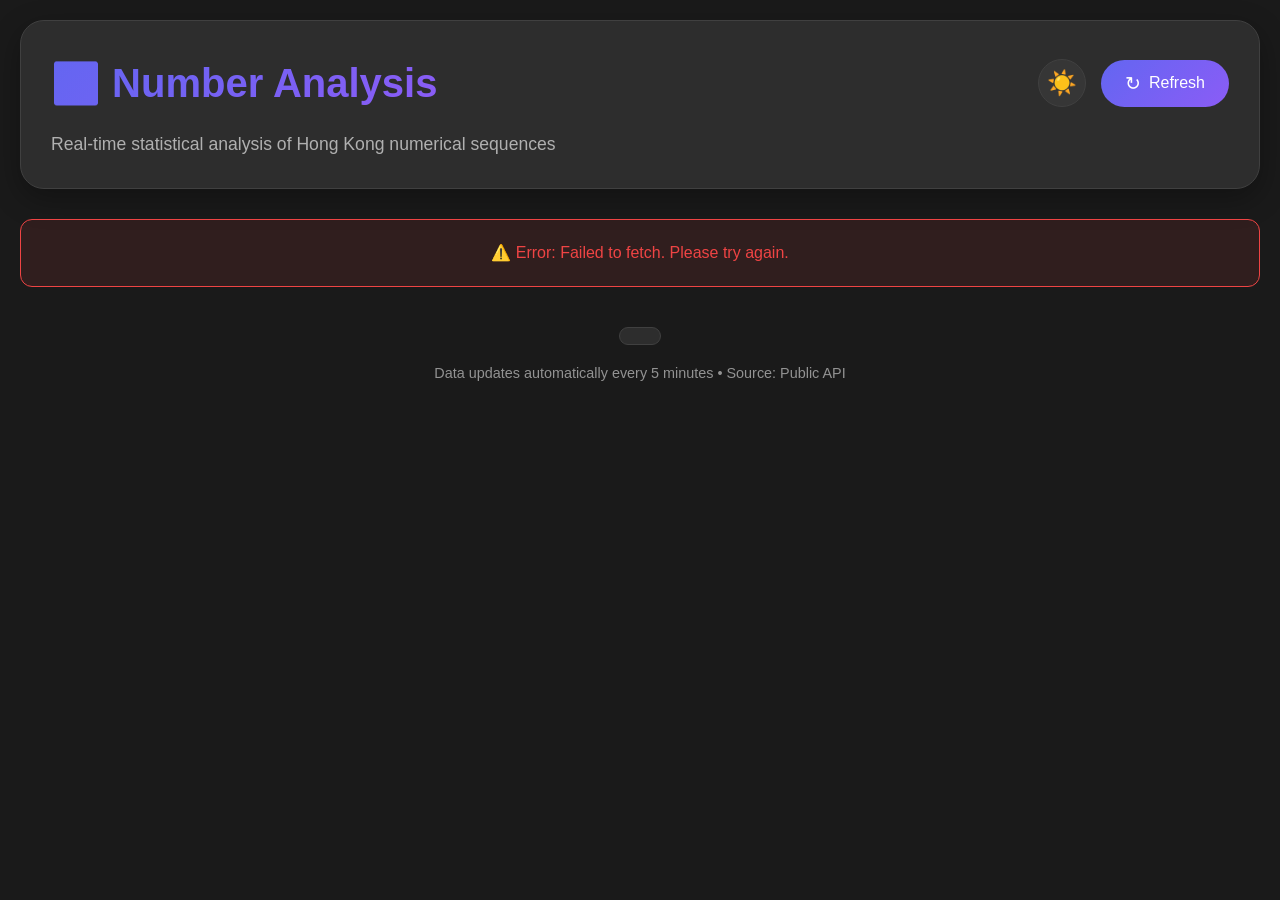
==== index.html @ 35bb53d3 "Add initial implementation of HTML, CSS, and JavaScript for Number Analysis tool with dark/light mod" ====
<!DOCTYPE html>
<html lang="en">
<head>
    <meta charset="UTF-8">
    <meta name="viewport" content="width=device-width, initial-scale=1.0">
    <title>Number Analysis - Hong Kong</title>
    <link rel="stylesheet" href="css/style.css">
</head>
<body>
    <div class="container">
        <header class="header">
            <div class="header-content">
                <h1 class="title">🔢 Number Analysis</h1>
                <div class="header-controls">
                    <button class="theme-toggle" id="themeToggle" aria-label="Toggle theme">
                        <span class="theme-toggle-icon">🌙</span>
                    </button>
                    <button class="refresh-btn" id="refreshBtn">
                        <span class="refresh-icon">↻</span>
                        Refresh
                    </button>
                </div>
            </div>
            <p class="subtitle">Real-time statistical analysis of Hong Kong numerical sequences</p>
        </header>

        <main>
            <div id="loading" class="loading-state">
                <div class="spinner"></div>
                <p>Loading analysis data...</p>
            </div>

            <div id="error" class="error-state" style="display: none;"></div>

            <div id="content" style="display: none;">
                <!-- Hero Section with Latest Draw -->
                <section class="hero-section" id="heroSection">
                    <h2 class="section-title">Latest Draw</h2>
                    <div class="latest-draw-card" id="latestDrawCard">
                        <!-- Filled by JavaScript -->
                    </div>
                </section>

                <!-- Quick Stats Section -->
                <section class="stats-section">
                    <h2 class="section-title">Quick Insights</h2>
                    <div class="insights-grid" id="insightsGrid">
                        <!-- Filled by JavaScript -->
                    </div>
                </section>

                <!-- API Extra Info Section (Info HKJC doesn't provide) -->
                <section class="extra-info-section">
                    <h2 class="section-title">Additional Data Points</h2>
                    <div class="info-cards-grid" id="extraInfoGrid">
                        <!-- Filled by JavaScript -->
                    </div>
                </section>
            </div>
        </main>

        <footer class="footer">
            <div id="lastUpdated" class="last-updated"></div>
            <p class="footer-note">Data updates automatically every 5 minutes • Source: Public API</p>
        </footer>
    </div>

    <script src="js/app.js"></script>
</body>
</html>
---- css/style.css ----
/* Dark mode variables */
:root {
    --bg-primary: #1a1a1a;
    --bg-secondary: #2d2d2d;
    --bg-tertiary: #363636;
    --text-primary: #ffffff;
    --text-secondary: #b0b0b0;
    --accent-primary: #6366f1;
    --accent-secondary: #818cf8;
    --accent-gradient: linear-gradient(135deg, #6366f1, #8b5cf6);
    --border-color: #404040;
    --success-color: #10b981;
    --warning-color: #f59e0b;
    --error-color: #ef4444;
    --card-shadow: 0 10px 30px rgba(0, 0, 0, 0.3);
    --transition-speed: 0.3s;
}

/* Light mode variables */
[data-theme="light"] {
    --bg-primary: #f3f4f6;
    --bg-secondary: #ffffff;
    --bg-tertiary: #f9fafb;
    --text-primary: #111827;
    --text-secondary: #4b5563;
    --accent-primary: #4f46e5;
    --accent-secondary: #6366f1;
    --accent-gradient: linear-gradient(135deg, #4f46e5, #7c3aed);
    --border-color: #e5e7eb;
    --card-shadow: 0 10px 30px rgba(0, 0, 0, 0.1);
}

* {
    margin: 0;
    padding: 0;
    box-sizing: border-box;
}

body {
    font-family: -apple-system, BlinkMacSystemFont, 'Segoe UI', Roboto, sans-serif;
    background: var(--bg-primary);
    color: var(--text-primary);
    line-height: 1.6;
    transition: background-color var(--transition-speed), color var(--transition-speed);
    min-height: 100vh;
}

.container {
    max-width: 1400px;
    margin: 0 auto;
    padding: 20px;
}

/* Header Styles */
.header {
    background: var(--bg-secondary);
    border-radius: 24px;
    padding: 30px;
    margin-bottom: 30px;
    box-shadow: var(--card-shadow);
    border: 1px solid var(--border-color);
}

.header-content {
    display: flex;
    justify-content: space-between;
    align-items: center;
    margin-bottom: 15px;
    flex-wrap: wrap;
    gap: 20px;
}

.title {
    font-size: 2.5em;
    background: var(--accent-gradient);
    -webkit-background-clip: text;
    -webkit-text-fill-color: transparent;
    background-clip: text;
    font-weight: 700;
}

.header-controls {
    display: flex;
    gap: 15px;
    align-items: center;
}

.theme-toggle {
    background: var(--bg-tertiary);
    border: 1px solid var(--border-color);
    border-radius: 50%;
    width: 48px;
    height: 48px;
    cursor: pointer;
    display: flex;
    align-items: center;
    justify-content: center;
    font-size: 1.5em;
    transition: all var(--transition-speed);
}

.theme-toggle:hover {
    transform: rotate(15deg);
    border-color: var(--accent-primary);
}

.refresh-btn {
    background: var(--accent-gradient);
    color: white;
    border: none;
    padding: 12px 24px;
    border-radius: 30px;
    font-size: 1em;
    cursor: pointer;
    display: flex;
    align-items: center;
    gap: 8px;
    transition: transform var(--transition-speed), box-shadow var(--transition-speed);
    font-weight: 500;
}

.refresh-btn:hover {
    transform: translateY(-2px);
    box-shadow: 0 10px 20px rgba(99, 102, 241, 0.3);
}

.refresh-icon {
    font-size: 1.2em;
    transition: transform var(--transition-speed);
}

.refresh-btn:hover .refresh-icon {
    transform: rotate(180deg);
}

.subtitle {
    color: var(--text-secondary);
    font-size: 1.1em;
}

/* Content Grid */
.content-grid {
    display: grid;
    grid-template-columns: repeat(auto-fit, minmax(350px, 1fr));
    gap: 25px;
    animation: fadeIn 0.5s ease;
}

@keyframes fadeIn {
    from { opacity: 0; transform: translateY(20px); }
    to { opacity: 1; transform: translateY(0); }
}

/* Data Card */
.data-card {
    background: var(--bg-secondary);
    border-radius: 20px;
    padding: 25px;
    box-shadow: var(--card-shadow);
    border: 1px solid var(--border-color);
    transition: transform var(--transition-speed), box-shadow var(--transition-speed);
    animation: slideIn 0.5s ease;
}

@keyframes slideIn {
    from { opacity: 0; transform: translateX(-20px); }
    to { opacity: 1; transform: translateX(0); }
}

.data-card:hover {
    transform: translateY(-5px);
    box-shadow: 0 20px 40px rgba(0, 0, 0, 0.4);
}

.card-header {
    display: flex;
    justify-content: space-between;
    align-items: center;
    margin-bottom: 20px;
    padding-bottom: 15px;
    border-bottom: 2px solid var(--border-color);
}

.region-name {
    font-size: 1.4em;
    font-weight: 600;
    background: var(--accent-gradient);
    -webkit-background-clip: text;
    -webkit-text-fill-color: transparent;
    background-clip: text;
}

.draw-number {
    background: var(--bg-tertiary);
    padding: 6px 12px;
    border-radius: 20px;
    font-size: 0.9em;
    color: var(--text-secondary);
    border: 1px solid var(--border-color);
}

/* Numbers Grid */
.numbers-grid {
    display: grid;
    grid-template-columns: repeat(7, 1fr);
    gap: 10px;
    margin: 20px 0;
}

.number-ball {
    aspect-ratio: 1;
    border-radius: 50%;
    display: flex;
    flex-direction: column;
    align-items: center;
    justify-content: center;
    color: white;
    font-weight: bold;
    font-size: 1.2em;
    box-shadow: 0 5px 15px rgba(0, 0, 0, 0.3);
    position: relative;
    animation: popIn 0.5s ease;
    text-shadow: 0 2px 4px rgba(0, 0, 0, 0.3);
}

@keyframes popIn {
    0% { transform: scale(0); }
    80% { transform: scale(1.1); }
    100% { transform: scale(1); }
}

.number-ball small {
    font-size: 0.4em;
    margin-top: 2px;
    opacity: 0.9;
}

/* Stats Grid */
.stats-grid {
    display: grid;
    grid-template-columns: repeat(2, 1fr);
    gap: 12px;
    margin-top: 20px;
    padding-top: 20px;
    border-top: 2px solid var(--border-color);
}

.stat-item {
    background: var(--bg-tertiary);
    padding: 12px;
    border-radius: 12px;
    text-align: center;
    border: 1px solid var(--border-color);
}

.stat-label {
    color: var(--text-secondary);
    font-size: 0.85em;
    margin-bottom: 5px;
}

.stat-value {
    font-weight: 700;
    font-size: 1.2em;
    color: var(--accent-secondary);
}

.stat-value.highlight {
    color: var(--success-color);
}

/* Loading State */
.loading-state {
    text-align: center;
    padding: 60px;
    color: var(--text-secondary);
}

.spinner {
    width: 50px;
    height: 50px;
    border: 3px solid var(--border-color);
    border-top-color: var(--accent-primary);
    border-radius: 50%;
    margin: 0 auto 20px;
    animation: spin 1s linear infinite;
}

@keyframes spin {
    to { transform: rotate(360deg); }
}

/* Error State */
.error-state {
    background: rgba(239, 68, 68, 0.1);
    border: 1px solid var(--error-color);
    color: var(--error-color);
    padding: 20px;
    border-radius: 12px;
    text-align: center;
    margin: 20px 0;
}

/* Footer */
.footer {
    margin-top: 40px;
    text-align: center;
    color: var(--text-secondary);
    font-size: 0.9em;
}

.last-updated {
    background: var(--bg-secondary);
    display: inline-block;
    padding: 8px 20px;
    border-radius: 30px;
    margin-bottom: 10px;
    border: 1px solid var(--border-color);
}

.footer-note {
    opacity: 0.8;
}

/* Responsive Design */
@media (max-width: 768px) {
    .container {
        padding: 10px;
    }
    
    .header {
        padding: 20px;
    }
    
    .title {
        font-size: 2em;
    }
    
    .header-content {
        flex-direction: column;
        align-items: flex-start;
    }
    
    .numbers-grid {
        grid-template-columns: repeat(4, 1fr);
    }
    
    .content-grid {
        grid-template-columns: 1fr;
    }
}

@media (max-width: 480px) {
    .numbers-grid {
        grid-template-columns: repeat(2, 1fr);
    }
    
    .stats-grid {
        grid-template-columns: 1fr;
    }
}

/* Add these new styles to your existing CSS */

/* Hero Section */
.hero-section {
    margin-bottom: 40px;
}

.section-title {
    font-size: 1.8em;
    margin-bottom: 20px;
    color: var(--text-primary);
    border-left: 4px solid var(--accent-primary);
    padding-left: 15px;
}

.latest-draw-card {
    background: var(--bg-secondary);
    border-radius: 24px;
    padding: 30px;
    box-shadow: var(--card-shadow);
    border: 1px solid var(--border-color);
}

.draw-header-large {
    display: flex;
    justify-content: space-between;
    align-items: center;
    margin-bottom: 30px;
    padding-bottom: 20px;
    border-bottom: 2px solid var(--border-color);
}

.draw-number-large {
    font-size: 2em;
    font-weight: bold;
    background: var(--accent-gradient);
    -webkit-background-clip: text;
    -webkit-text-fill-color: transparent;
    background-clip: text;
}

.draw-date-large {
    font-size: 1.2em;
    color: var(--text-secondary);
}

.numbers-row {
    display: flex;
    gap: 15px;
    justify-content: center;
    margin: 30px 0;
}

.ball-large {
    width: 90px;
    height: 90px;
    border-radius: 50%;
    display: flex;
    flex-direction: column;
    align-items: center;
    justify-content: center;
    color: white;
    font-weight: bold;
    font-size: 2em;
    box-shadow: 0 10px 20px rgba(0, 0, 0, 0.3);
    animation: popIn 0.5s ease;
}

.ball-large small {
    font-size: 0.3em;
    margin-top: 5px;
    opacity: 0.9;
}

/* Insights Grid */
.insights-grid {
    display: grid;
    grid-template-columns: repeat(auto-fit, minmax(250px, 1fr));
    gap: 20px;
    margin-bottom: 40px;
}

.insight-card {
    background: var(--bg-secondary);
    border-radius: 20px;
    padding: 25px;
    border: 1px solid var(--border-color);
    transition: transform 0.3s ease;
}

.insight-card:hover {
    transform: translateY(-5px);
}

.insight-icon {
    font-size: 2em;
    margin-bottom: 15px;
}

.insight-title {
    color: var(--text-secondary);
    font-size: 0.9em;
    text-transform: uppercase;
    letter-spacing: 1px;
    margin-bottom: 10px;
}

.insight-value {
    font-size: 2.5em;
    font-weight: bold;
    color: var(--accent-secondary);
    margin-bottom: 5px;
}

.insight-subtitle {
    color: var(--text-secondary);
    font-size: 0.9em;
}

/* Extra Info Cards */
.info-cards-grid {
    display: grid;
    grid-template-columns: repeat(auto-fit, minmax(200px, 1fr));
    gap: 20px;
}

.extra-info-card {
    background: var(--bg-secondary);
    border-radius: 16px;
    padding: 20px;
    border: 1px solid var(--border-color);
    text-align: center;
}

.extra-info-label {
    color: var(--text-secondary);
    font-size: 0.9em;
    margin-bottom: 10px;
}

.extra-info-value {
    font-size: 1.4em;
    font-weight: bold;
    color: var(--accent-primary);
}

.extra-info-tag {
    display: inline-block;
    padding: 4px 12px;
    border-radius: 20px;
    font-size: 0.9em;
    margin-top: 10px;
}

.tag-red {
    background: rgba(239, 68, 68, 0.2);
    color: #ef4444;
}

.tag-blue {
    background: rgba(59, 130, 246, 0.2);
    color: #3b82f6;
}

.tag-green {
    background: rgba(16, 185, 129, 0.2);
    color: #10b981;
}

/* Responsive adjustments */
@media (max-width: 768px) {
    .ball-large {
        width: 60px;
        height: 60px;
        font-size: 1.5em;
    }
    
    .numbers-row {
        flex-wrap: wrap;
    }
    
    .insight-value {
        font-size: 2em;
    }
}
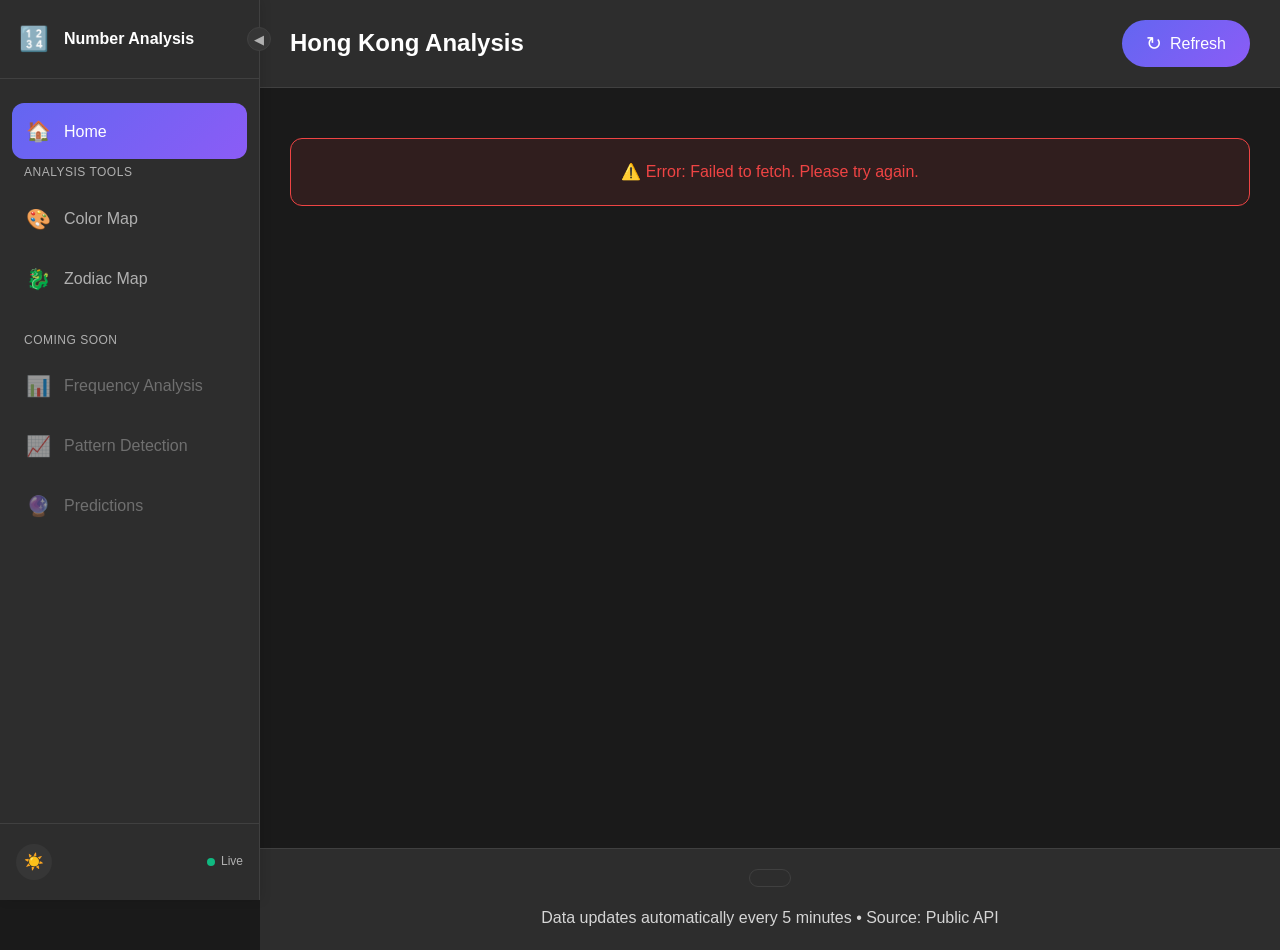
==== commit 141dc901: "Add core functionality, home page logic, zodiac analysis, and reference map - Implement core.js for " ====
--- a/index.html
+++ b/index.html
@@ -5,66 +5,122 @@
     <meta name="viewport" content="width=device-width, initial-scale=1.0">
     <title>Number Analysis - Hong Kong</title>
     <link rel="stylesheet" href="css/style.css">
+    <link rel="stylesheet" href="css/sidebar.css">
 </head>
 <body>
-    <div class="container">
-        <header class="header">
-            <div class="header-content">
-                <h1 class="title">🔢 Number Analysis</h1>
-                <div class="header-controls">
-                    <button class="theme-toggle" id="themeToggle" aria-label="Toggle theme">
-                        <span class="theme-toggle-icon">🌙</span>
-                    </button>
+    <div class="app-container">
+        <!-- Sidebar -->
+        <aside class="sidebar" id="sidebar">
+            <div class="sidebar-header">
+                <div class="logo">🔢</div>
+                <div class="sidebar-title">Number Analysis</div>
+                <button class="sidebar-toggle" id="sidebarToggle">◀</button>
+            </div>
+            
+            <nav class="sidebar-nav">
+                <a href="index.html" class="nav-item active">
+                    <span class="nav-icon">🏠</span>
+                    <span class="nav-text">Home</span>
+                </a>
+                
+                <div class="nav-section">
+                    <div class="nav-section-title">Analysis Tools</div>
+                    <a href="color-map.html" class="nav-item">
+                        <span class="nav-icon">🎨</span>
+                        <span class="nav-text">Color Map</span>
+                    </a>
+                    <a href="zodiac-map.html" class="nav-item">
+                        <span class="nav-icon">🐉</span>
+                        <span class="nav-text">Zodiac Map</span>
+                    </a>
+                </div>
+                
+                <div class="nav-section">
+                    <div class="nav-section-title">Coming Soon</div>
+                    <a href="#" class="nav-item disabled">
+                        <span class="nav-icon">📊</span>
+                        <span class="nav-text">Frequency Analysis</span>
+                    </a>
+                    <a href="#" class="nav-item disabled">
+                        <span class="nav-icon">📈</span>
+                        <span class="nav-text">Pattern Detection</span>
+                    </a>
+                    <a href="#" class="nav-item disabled">
+                        <span class="nav-icon">🔮</span>
+                        <span class="nav-text">Predictions</span>
+                    </a>
+                </div>
+            </nav>
+            
+            <div class="sidebar-footer">
+                <div class="theme-toggle-mini" id="themeToggleMini">
+                    <span class="theme-icon">🌙</span>
+                </div>
+                <div class="data-status" id="dataStatus">
+                    <span class="status-dot"></span>
+                    Live
+                </div>
+            </div>
+        </aside>
+
+        <!-- Main Content -->
+        <main class="main-content" id="mainContent">
+            <header class="content-header">
+                <button class="mobile-menu-btn" id="mobileMenuBtn">☰</button>
+                <h1 class="page-title">Hong Kong Analysis</h1>
+                <div class="header-actions">
                     <button class="refresh-btn" id="refreshBtn">
                         <span class="refresh-icon">↻</span>
                         Refresh
                     </button>
                 </div>
-            </div>
-            <p class="subtitle">Real-time statistical analysis of Hong Kong numerical sequences</p>
-        </header>
+            </header>
 
-        <main>
-            <div id="loading" class="loading-state">
-                <div class="spinner"></div>
-                <p>Loading analysis data...</p>
+            <div class="content-body">
+                <div id="loading" class="loading-state">
+                    <div class="spinner"></div>
+                    <p>Loading analysis data...</p>
+                </div>
+
+                <div id="error" class="error-state" style="display: none;"></div>
+
+                <div id="content" style="display: none;">
+                    <!-- Hero Section with Latest Draw -->
+                    <section class="hero-section" id="heroSection">
+                        <h2 class="section-title">Latest Draw</h2>
+                        <div class="latest-draw-card" id="latestDrawCard">
+                            <!-- Filled by JavaScript -->
+                        </div>
+                    </section>
+
+                    <!-- Quick Stats Section -->
+                    <section class="stats-section">
+                        <h2 class="section-title">Quick Insights</h2>
+                        <div class="insights-grid" id="insightsGrid">
+                            <!-- Filled by JavaScript -->
+                        </div>
+                    </section>
+
+                    <!-- API Extra Info Section -->
+                    <section class="extra-info-section">
+                        <h2 class="section-title">Additional Data Points</h2>
+                        <div class="info-cards-grid" id="extraInfoGrid">
+                            <!-- Filled by JavaScript -->
+                        </div>
+                    </section>
+                </div>
             </div>
 
-            <div id="error" class="error-state" style="display: none;"></div>
-
-            <div id="content" style="display: none;">
-                <!-- Hero Section with Latest Draw -->
-                <section class="hero-section" id="heroSection">
-                    <h2 class="section-title">Latest Draw</h2>
-                    <div class="latest-draw-card" id="latestDrawCard">
-                        <!-- Filled by JavaScript -->
-                    </div>
-                </section>
-
-                <!-- Quick Stats Section -->
-                <section class="stats-section">
-                    <h2 class="section-title">Quick Insights</h2>
-                    <div class="insights-grid" id="insightsGrid">
-                        <!-- Filled by JavaScript -->
-                    </div>
-                </section>
-
-                <!-- API Extra Info Section (Info HKJC doesn't provide) -->
-                <section class="extra-info-section">
-                    <h2 class="section-title">Additional Data Points</h2>
-                    <div class="info-cards-grid" id="extraInfoGrid">
-                        <!-- Filled by JavaScript -->
-                    </div>
-                </section>
-            </div>
+            <footer class="content-footer">
+                <div id="lastUpdated" class="last-updated"></div>
+                <p class="footer-note">Data updates automatically every 5 minutes • Source: Public API</p>
+            </footer>
         </main>
-
-        <footer class="footer">
-            <div id="lastUpdated" class="last-updated"></div>
-            <p class="footer-note">Data updates automatically every 5 minutes • Source: Public API</p>
-        </footer>
     </div>
 
-    <script src="js/app.js"></script>
+    <!-- Core functionality first -->
+    <script src="js/core.js"></script>
+    <!-- Home page specific JavaScript -->
+    <script src="js/index.js"></script>
 </body>
 </html>
--- a/css/style.css
+++ b/css/style.css
@@ -544,4 +544,563 @@
     .insight-value {
         font-size: 2em;
     }
+}
+
+/* Color Map Styles */
+.color-distribution-card {
+    background: var(--bg-secondary);
+    border-radius: 20px;
+    padding: 25px;
+    margin-bottom: 30px;
+    border: 1px solid var(--border-color);
+}
+
+.distribution-header h3 {
+    margin-bottom: 20px;
+    color: var(--text-primary);
+}
+
+.color-bars {
+    margin: 20px 0;
+}
+
+.color-bar-item {
+    margin-bottom: 15px;
+}
+
+.color-bar-label {
+    display: flex;
+    align-items: center;
+    gap: 10px;
+    margin-bottom: 5px;
+    color: var(--text-primary);
+}
+
+.color-dot {
+    width: 12px;
+    height: 12px;
+    border-radius: 50%;
+    display: inline-block;
+}
+
+.color-bar-progress {
+    height: 24px;
+    background: var(--bg-tertiary);
+    border-radius: 12px;
+    overflow: hidden;
+}
+
+.color-bar-fill {
+    height: 100%;
+    transition: width 0.3s ease;
+}
+
+.color-bar-count {
+    text-align: right;
+    margin-top: 5px;
+    color: var(--text-secondary);
+}
+
+.numbers-with-colors h4 {
+    margin: 20px 0 15px;
+    color: var(--text-primary);
+}
+
+.color-number-grid {
+    display: grid;
+    grid-template-columns: repeat(auto-fit, minmax(80px, 1fr));
+    gap: 15px;
+    margin-top: 20px;
+}
+
+.color-number-item {
+    text-align: center;
+}
+
+.color-ball {
+    width: 60px;
+    height: 60px;
+    border-radius: 50%;
+    display: flex;
+    align-items: center;
+    justify-content: center;
+    color: white;
+    font-weight: bold;
+    margin: 0 auto 5px;
+    box-shadow: 0 5px 15px rgba(0, 0, 0, 0.3);
+}
+
+.color-number-item span {
+    color: var(--text-secondary);
+    font-size: 0.9em;
+}
+
+/* Trends Grid */
+.trends-grid {
+    display: grid;
+    grid-template-columns: repeat(auto-fit, minmax(250px, 1fr));
+    gap: 20px;
+    margin-bottom: 30px;
+}
+
+.trend-card {
+    background: var(--bg-secondary);
+    border-radius: 16px;
+    padding: 20px;
+    display: flex;
+    gap: 15px;
+    border: 1px solid var(--border-color);
+    transition: transform 0.3s ease;
+}
+
+.trend-card:hover {
+    transform: translateY(-5px);
+}
+
+.trend-icon {
+    font-size: 2em;
+}
+
+.trend-content h4 {
+    margin-bottom: 10px;
+    color: var(--text-primary);
+}
+
+.trend-value {
+    color: var(--text-secondary);
+}
+
+/* Range Matrix */
+.range-matrix {
+    background: var(--bg-secondary);
+    border-radius: 16px;
+    padding: 20px;
+    border: 1px solid var(--border-color);
+}
+
+.range-row {
+    display: flex;
+    align-items: center;
+    padding: 15px;
+    border-bottom: 1px solid var(--border-color);
+}
+
+.range-row:last-child {
+    border-bottom: none;
+}
+
+.range-label {
+    width: 80px;
+    font-weight: bold;
+    color: var(--text-primary);
+}
+
+.range-colors {
+    flex: 1;
+    display: flex;
+    gap: 15px;
+    flex-wrap: wrap;
+}
+
+.color-sample {
+    padding: 6px 16px;
+    border-radius: 20px;
+    color: white;
+    font-size: 0.9em;
+}
+
+/* Heatmap */
+.heatmap-container {
+    background: var(--bg-secondary);
+    border-radius: 16px;
+    padding: 25px;
+    border: 1px solid var(--border-color);
+}
+
+.heatmap-grid {
+    display: grid;
+    grid-template-columns: repeat(7, 1fr);
+    gap: 5px;
+    margin-bottom: 20px;
+}
+
+.heatmap-cell {
+    aspect-ratio: 1;
+    display: flex;
+    align-items: center;
+    justify-content: center;
+    color: white;
+    font-weight: bold;
+    border-radius: 4px;
+    font-size: 0.9em;
+    transition: transform 0.2s ease;
+}
+
+.heatmap-cell:hover {
+    transform: scale(1.1);
+    z-index: 10;
+    box-shadow: 0 5px 15px rgba(0, 0, 0, 0.3);
+}
+
+.heatmap-legend {
+    display: flex;
+    gap: 20px;
+    justify-content: center;
+    margin-top: 20px;
+    flex-wrap: wrap;
+}
+
+.legend-item {
+    display: flex;
+    align-items: center;
+    gap: 8px;
+    color: var(--text-secondary);
+}
+
+.legend-color {
+    width: 20px;
+    height: 20px;
+    border-radius: 4px;
+}
+
+/* Analysis Sections */
+.analysis-section {
+    margin-bottom: 40px;
+}
+
+.analysis-section:last-child {
+    margin-bottom: 0;
+}
+
+/* Responsive adjustments */
+@media (max-width: 768px) {
+    .color-number-grid {
+        grid-template-columns: repeat(3, 1fr);
+    }
+    
+    .range-row {
+        flex-direction: column;
+        align-items: flex-start;
+        gap: 10px;
+    }
+    
+    .range-label {
+        width: auto;
+    }
+    
+    .heatmap-grid {
+        grid-template-columns: repeat(5, 1fr);
+    }
+}
+
+@media (max-width: 480px) {
+    .color-number-grid {
+        grid-template-columns: repeat(2, 1fr);
+    }
+    
+    .heatmap-grid {
+        grid-template-columns: repeat(4, 1fr);
+    }
+    
+    .trend-card {
+        flex-direction: column;
+        text-align: center;
+    }
+}
+
+/* Zodiac Map Styles */
+.zodiac-distribution-card {
+    background: var(--bg-secondary);
+    border-radius: 20px;
+    padding: 25px;
+    margin-bottom: 30px;
+    border: 1px solid var(--border-color);
+}
+
+.distribution-header {
+    display: flex;
+    justify-content: space-between;
+    align-items: center;
+    margin-bottom: 20px;
+    flex-wrap: wrap;
+    gap: 15px;
+}
+
+.dominant-badge {
+    background: var(--accent-gradient);
+    color: white;
+    padding: 8px 16px;
+    border-radius: 30px;
+    font-size: 0.9em;
+    display: flex;
+    align-items: center;
+    gap: 5px;
+}
+
+.zodiac-bars {
+    margin: 20px 0;
+}
+
+.zodiac-bar-item {
+    margin-bottom: 15px;
+}
+
+.zodiac-bar-label {
+    display: flex;
+    align-items: center;
+    gap: 10px;
+    margin-bottom: 5px;
+}
+
+.zodiac-emoji {
+    font-size: 1.2em;
+}
+
+.zodiac-name {
+    font-weight: 500;
+}
+
+.zodiac-element {
+    color: var(--text-secondary);
+    font-size: 0.9em;
+}
+
+.zodiac-bar-progress {
+    height: 24px;
+    background: var(--bg-tertiary);
+    border-radius: 12px;
+    overflow: hidden;
+}
+
+.zodiac-bar-fill {
+    height: 100%;
+    transition: width 0.3s ease;
+}
+
+.zodiac-bar-count {
+    text-align: right;
+    margin-top: 5px;
+    color: var(--text-secondary);
+}
+
+.zodiac-summary {
+    background: var(--bg-tertiary);
+    border-radius: 16px;
+    padding: 20px;
+    margin-top: 20px;
+}
+
+.summary-grid {
+    display: grid;
+    grid-template-columns: repeat(auto-fit, minmax(150px, 1fr));
+    gap: 15px;
+    margin-top: 10px;
+}
+
+.summary-item {
+    display: flex;
+    justify-content: space-between;
+    padding: 10px;
+    background: var(--bg-secondary);
+    border-radius: 12px;
+}
+
+.summary-label {
+    color: var(--text-secondary);
+}
+
+.summary-value {
+    font-weight: bold;
+    color: var(--accent-primary);
+}
+
+/* Zodiac-Number Mapping */
+.mapping-grid {
+    display: grid;
+    grid-template-columns: repeat(auto-fit, minmax(280px, 1fr));
+    gap: 15px;
+    margin-bottom: 30px;
+}
+
+.mapping-card {
+    background: var(--bg-secondary);
+    border-radius: 16px;
+    padding: 20px;
+    border: 1px solid var(--border-color);
+    transition: transform 0.3s ease;
+}
+
+.mapping-card:hover {
+    transform: translateY(-5px);
+}
+
+.mapping-header {
+    display: flex;
+    justify-content: space-between;
+    align-items: center;
+    margin-bottom: 15px;
+    padding-bottom: 10px;
+    border-bottom: 1px solid var(--border-color);
+}
+
+.mapping-number {
+    font-size: 1.5em;
+    font-weight: bold;
+    color: var(--accent-primary);
+}
+
+.mapping-zodiac {
+    font-size: 1.1em;
+}
+
+.mapping-details {
+    display: grid;
+    gap: 8px;
+}
+
+.mapping-detail {
+    display: flex;
+    justify-content: space-between;
+    font-size: 0.9em;
+}
+
+.detail-label {
+    color: var(--text-secondary);
+}
+
+.detail-value {
+    font-weight: 500;
+}
+
+/* Patterns Grid */
+.patterns-grid {
+    display: grid;
+    grid-template-columns: repeat(auto-fit, minmax(250px, 1fr));
+    gap: 20px;
+    margin-bottom: 30px;
+}
+
+.pattern-card {
+    background: var(--bg-secondary);
+    border-radius: 16px;
+    padding: 20px;
+    display: flex;
+    gap: 15px;
+    border: 1px solid var(--border-color);
+}
+
+.pattern-icon {
+    font-size: 2em;
+}
+
+.pattern-content h4 {
+    margin-bottom: 10px;
+    color: var(--text-primary);
+}
+
+.pattern-value {
+    color: var(--text-secondary);
+    margin-bottom: 10px;
+}
+
+.pattern-elements {
+    display: flex;
+    gap: 8px;
+    flex-wrap: wrap;
+}
+
+.element-tag {
+    padding: 4px 12px;
+    border-radius: 20px;
+    font-size: 0.8em;
+    background: var(--bg-tertiary);
+    color: var(--text-primary);
+}
+
+.element-wood { background: #10b981; color: white; }
+.element-fire { background: #ef4444; color: white; }
+.element-earth { background: #8b5cf6; color: white; }
+.element-metal { background: #f59e0b; color: white; }
+.element-water { background: #3b82f6; color: white; }
+
+/* Element Groups */
+.elements-container {
+    display: grid;
+    grid-template-columns: repeat(auto-fit, minmax(200px, 1fr));
+    gap: 20px;
+}
+
+.element-card {
+    background: var(--bg-secondary);
+    border-radius: 16px;
+    padding: 20px;
+    border: 1px solid var(--border-color);
+}
+
+.element-header {
+    display: flex;
+    justify-content: space-between;
+    align-items: center;
+    margin-bottom: 15px;
+}
+
+.element-header h4 {
+    color: var(--text-primary);
+}
+
+.element-count {
+    background: var(--accent-gradient);
+    color: white;
+    padding: 4px 10px;
+    border-radius: 20px;
+    font-size: 0.8em;
+}
+
+.element-zodiacs {
+    display: grid;
+    grid-template-columns: repeat(2, 1fr);
+    gap: 10px;
+    margin-bottom: 15px;
+}
+
+.element-zodiac {
+    text-align: center;
+    padding: 8px;
+    background: var(--bg-tertiary);
+    border-radius: 12px;
+    opacity: 0.5;
+}
+
+.element-zodiac.active {
+    opacity: 1;
+    border: 2px solid var(--accent-primary);
+}
+
+.element-zodiac small {
+    display: block;
+    font-size: 0.7em;
+    color: var(--text-secondary);
+}
+
+.element-numbers {
+    font-size: 0.9em;
+    color: var(--accent-secondary);
+    padding-top: 10px;
+    border-top: 1px solid var(--border-color);
+}
+
+/* Responsive adjustments */
+@media (max-width: 768px) {
+    .distribution-header {
+        flex-direction: column;
+        align-items: flex-start;
+    }
+    
+    .mapping-grid {
+        grid-template-columns: 1fr;
+    }
+    
+    .elements-container {
+        grid-template-columns: 1fr;
+    }
 }
--- a/css/sidebar.css
+++ b/css/sidebar.css
@@ -0,0 +1,305 @@
+/* Sidebar Styles */
+:root {
+    --sidebar-width: 260px;
+    --sidebar-collapsed-width: 70px;
+    --sidebar-bg: var(--bg-secondary);
+    --sidebar-hover: var(--bg-tertiary);
+    --sidebar-border: var(--border-color);
+}
+
+.app-container {
+    display: flex;
+    min-height: 100vh;
+    position: relative;
+}
+
+/* Sidebar */
+.sidebar {
+    width: var(--sidebar-width);
+    background: var(--sidebar-bg);
+    border-right: 1px solid var(--sidebar-border);
+    display: flex;
+    flex-direction: column;
+    transition: width 0.3s ease;
+    position: fixed;
+    top: 0;
+    left: 0;
+    bottom: 0;
+    z-index: 1000;
+    box-shadow: 2px 0 10px rgba(0, 0, 0, 0.1);
+}
+
+.sidebar.collapsed {
+    width: var(--sidebar-collapsed-width);
+}
+
+/* Sidebar Header */
+.sidebar-header {
+    padding: 20px 16px;
+    display: flex;
+    align-items: center;
+    gap: 12px;
+    border-bottom: 1px solid var(--sidebar-border);
+    position: relative;
+}
+
+.logo {
+    font-size: 24px;
+    min-width: 36px;
+    text-align: center;
+}
+
+.sidebar-title {
+    font-size: 16px;
+    font-weight: 600;
+    color: var(--text-primary);
+    white-space: nowrap;
+    overflow: hidden;
+    transition: opacity 0.3s ease;
+}
+
+.sidebar.collapsed .sidebar-title {
+    opacity: 0;
+    width: 0;
+}
+
+.sidebar-toggle {
+    background: var(--bg-tertiary);
+    border: 1px solid var(--sidebar-border);
+    color: var(--text-secondary);
+    width: 24px;
+    height: 24px;
+    border-radius: 50%;
+    display: flex;
+    align-items: center;
+    justify-content: center;
+    cursor: pointer;
+    position: absolute;
+    right: -12px;
+    top: 50%;
+    transform: translateY(-50%);
+    transition: all 0.3s ease;
+    z-index: 10;
+}
+
+.sidebar-toggle:hover {
+    background: var(--accent-primary);
+    color: white;
+}
+
+.sidebar.collapsed .sidebar-toggle {
+    transform: translateY(-50%) rotate(180deg);
+}
+
+/* Sidebar Navigation */
+.sidebar-nav {
+    flex: 1;
+    padding: 20px 12px;
+    overflow-y: auto;
+}
+
+.nav-section {
+    margin-bottom: 24px;
+}
+
+.nav-section-title {
+    font-size: 12px;
+    text-transform: uppercase;
+    color: var(--text-secondary);
+    padding: 0 12px;
+    margin-bottom: 8px;
+    letter-spacing: 0.5px;
+    white-space: nowrap;
+    transition: opacity 0.3s ease;
+}
+
+.sidebar.collapsed .nav-section-title {
+    opacity: 0;
+    height: 0;
+    margin: 0;
+}
+
+.nav-item {
+    display: flex;
+    align-items: center;
+    padding: 12px;
+    margin: 4px 0;
+    border-radius: 12px;
+    color: var(--text-secondary);
+    text-decoration: none;
+    transition: all 0.2s ease;
+    white-space: nowrap;
+}
+
+.nav-item:hover {
+    background: var(--sidebar-hover);
+    color: var(--text-primary);
+}
+
+.nav-item.active {
+    background: var(--accent-gradient);
+    color: white;
+}
+
+.nav-item.disabled {
+    opacity: 0.5;
+    cursor: not-allowed;
+    pointer-events: none;
+}
+
+.nav-icon {
+    font-size: 20px;
+    min-width: 28px;
+    text-align: center;
+}
+
+.nav-text {
+    margin-left: 12px;
+    transition: opacity 0.3s ease;
+}
+
+.sidebar.collapsed .nav-text {
+    opacity: 0;
+    width: 0;
+    display: none;
+}
+
+/* Sidebar Footer */
+.sidebar-footer {
+    padding: 20px 16px;
+    border-top: 1px solid var(--sidebar-border);
+    display: flex;
+    align-items: center;
+    justify-content: space-between;
+}
+
+.theme-toggle-mini {
+    width: 36px;
+    height: 36px;
+    border-radius: 50%;
+    background: var(--bg-tertiary);
+    display: flex;
+    align-items: center;
+    justify-content: center;
+    cursor: pointer;
+    transition: all 0.2s ease;
+}
+
+.theme-toggle-mini:hover {
+    background: var(--accent-primary);
+    color: white;
+}
+
+.data-status {
+    display: flex;
+    align-items: center;
+    gap: 6px;
+    font-size: 12px;
+    color: var(--text-secondary);
+    white-space: nowrap;
+    transition: opacity 0.3s ease;
+}
+
+.sidebar.collapsed .data-status {
+    opacity: 0;
+    width: 0;
+}
+
+.status-dot {
+    width: 8px;
+    height: 8px;
+    border-radius: 50%;
+    background: #10b981;
+    animation: pulse 2s infinite;
+}
+
+@keyframes pulse {
+    0% { opacity: 1; }
+    50% { opacity: 0.5; }
+    100% { opacity: 1; }
+}
+
+/* Main Content */
+.main-content {
+    flex: 1;
+    margin-left: var(--sidebar-width);
+    transition: margin-left 0.3s ease;
+    min-height: 100vh;
+    background: var(--bg-primary);
+}
+
+.sidebar.collapsed + .main-content {
+    margin-left: var(--sidebar-collapsed-width);
+}
+
+.content-header {
+    padding: 20px 30px;
+    background: var(--bg-secondary);
+    border-bottom: 1px solid var(--border-color);
+    display: flex;
+    align-items: center;
+    justify-content: space-between;
+    position: sticky;
+    top: 0;
+    z-index: 100;
+}
+
+.mobile-menu-btn {
+    display: none;
+    font-size: 24px;
+    background: none;
+    border: none;
+    color: var(--text-primary);
+    cursor: pointer;
+}
+
+.page-title {
+    font-size: 24px;
+    color: var(--text-primary);
+    margin: 0;
+}
+
+.header-actions {
+    display: flex;
+    gap: 12px;
+}
+
+.content-body {
+    padding: 30px;
+    min-height: calc(100vh - 140px);
+}
+
+.content-footer {
+    padding: 20px 30px;
+    background: var(--bg-secondary);
+    border-top: 1px solid var(--border-color);
+    text-align: center;
+}
+
+/* Responsive Design */
+@media (max-width: 768px) {
+    .sidebar {
+        transform: translateX(-100%);
+        transition: transform 0.3s ease;
+    }
+    
+    .sidebar.mobile-open {
+        transform: translateX(0);
+    }
+    
+    .main-content {
+        margin-left: 0 !important;
+    }
+    
+    .mobile-menu-btn {
+        display: block;
+    }
+    
+    .content-header {
+        padding: 15px 20px;
+    }
+    
+    .content-body {
+        padding: 20px;
+    }
+}
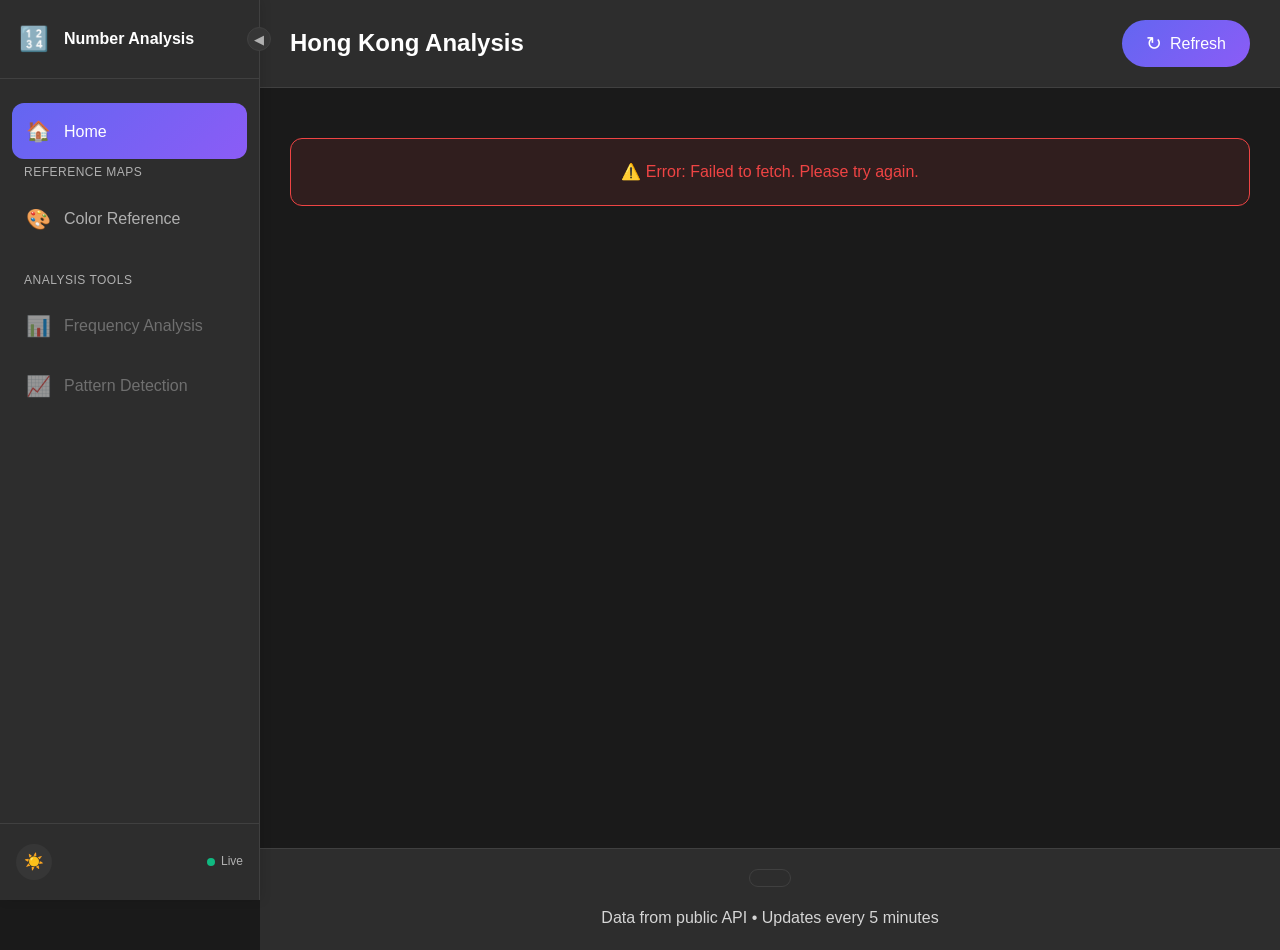
==== commit d7f36c4c: "Remove zodiac-map.js and zodiac-map.html; update readme with live demo link; add color-map.css and i" ====
--- a/index.html
+++ b/index.html
@@ -4,12 +4,17 @@
     <meta charset="UTF-8">
     <meta name="viewport" content="width=device-width, initial-scale=1.0">
     <title>Number Analysis - Hong Kong</title>
+    
+    <!-- Global styles (themes, base, utilities) -->
     <link rel="stylesheet" href="css/style.css">
+    <!-- Consistent sidebar across all pages -->
     <link rel="stylesheet" href="css/sidebar.css">
+    <!-- Home page specific styles -->
+    <link rel="stylesheet" href="css/index.css">
 </head>
 <body>
     <div class="app-container">
-        <!-- Sidebar -->
+        <!-- Sidebar - same structure across all pages -->
         <aside class="sidebar" id="sidebar">
             <div class="sidebar-header">
                 <div class="logo">🔢</div>
@@ -17,40 +22,32 @@
                 <button class="sidebar-toggle" id="sidebarToggle">◀</button>
             </div>
             
-            <nav class="sidebar-nav">
-                <a href="index.html" class="nav-item active">
-                    <span class="nav-icon">🏠</span>
-                    <span class="nav-text">Home</span>
+        <nav class="sidebar-nav">
+            <a href="index.html" class="nav-item active">
+                <span class="nav-icon">🏠</span>
+                <span class="nav-text">Home</span>
+            </a>
+            
+            <div class="nav-section">
+                <div class="nav-section-title">Reference Maps</div>
+                <a href="color-map.html" class="nav-item">
+                    <span class="nav-icon">🎨</span>
+                    <span class="nav-text">Color Reference</span>
                 </a>
-                
-                <div class="nav-section">
-                    <div class="nav-section-title">Analysis Tools</div>
-                    <a href="color-map.html" class="nav-item">
-                        <span class="nav-icon">🎨</span>
-                        <span class="nav-text">Color Map</span>
-                    </a>
-                    <a href="zodiac-map.html" class="nav-item">
-                        <span class="nav-icon">🐉</span>
-                        <span class="nav-text">Zodiac Map</span>
-                    </a>
-                </div>
-                
-                <div class="nav-section">
-                    <div class="nav-section-title">Coming Soon</div>
-                    <a href="#" class="nav-item disabled">
-                        <span class="nav-icon">📊</span>
-                        <span class="nav-text">Frequency Analysis</span>
-                    </a>
-                    <a href="#" class="nav-item disabled">
-                        <span class="nav-icon">📈</span>
-                        <span class="nav-text">Pattern Detection</span>
-                    </a>
-                    <a href="#" class="nav-item disabled">
-                        <span class="nav-icon">🔮</span>
-                        <span class="nav-text">Predictions</span>
-                    </a>
-                </div>
-            </nav>
+            </div>
+            
+            <div class="nav-section">
+                <div class="nav-section-title">Analysis Tools</div>
+                <a href="#" class="nav-item disabled">
+                    <span class="nav-icon">📊</span>
+                    <span class="nav-text">Frequency Analysis</span>
+                </a>
+                <a href="#" class="nav-item disabled">
+                    <span class="nav-icon">📈</span>
+                    <span class="nav-text">Pattern Detection</span>
+                </a>
+            </div>
+        </nav>
             
             <div class="sidebar-footer">
                 <div class="theme-toggle-mini" id="themeToggleMini">
@@ -77,48 +74,47 @@
             </header>
 
             <div class="content-body">
-                <div id="loading" class="loading-state">
-                    <div class="spinner"></div>
-                    <p>Loading analysis data...</p>
-                </div>
+                <div class="home-container">
+                    <!-- Loading State -->
+                    <div id="loading" class="loading-state">
+                        <div class="spinner"></div>
+                        <p>Loading latest draw data...</p>
+                    </div>
 
-                <div id="error" class="error-state" style="display: none;"></div>
+                    <!-- Error State -->
+                    <div id="error" class="error-state" style="display: none;"></div>
 
-                <div id="content" style="display: none;">
-                    <!-- Hero Section with Latest Draw -->
-                    <section class="hero-section" id="heroSection">
-                        <h2 class="section-title">Latest Draw</h2>
-                        <div class="latest-draw-card" id="latestDrawCard">
-                            <!-- Filled by JavaScript -->
-                        </div>
-                    </section>
+                    <!-- Main Content -->
+                    <div id="content" style="display: none;">
+                        <!-- Latest Draw Section -->
+                        <section class="latest-draw-section">
+                            <h2 class="section-title">Latest Draw</h2>
+                            <div id="latestDraw"></div>
+                        </section>
 
-                    <!-- Quick Stats Section -->
-                    <section class="stats-section">
-                        <h2 class="section-title">Quick Insights</h2>
-                        <div class="insights-grid" id="insightsGrid">
-                            <!-- Filled by JavaScript -->
-                        </div>
-                    </section>
+                        <!-- Statistics Section -->
+                        <section class="latest-draw-section">
+                            <h2 class="section-title">Draw Statistics</h2>
+                            <div id="statistics"></div>
+                        </section>
 
-                    <!-- API Extra Info Section -->
-                    <section class="extra-info-section">
-                        <h2 class="section-title">Additional Data Points</h2>
-                        <div class="info-cards-grid" id="extraInfoGrid">
-                            <!-- Filled by JavaScript -->
-                        </div>
-                    </section>
+                        <!-- Additional Information -->
+                        <section class="latest-draw-section">
+                            <h2 class="section-title">Additional Information</h2>
+                            <div id="additionalInfo"></div>
+                        </section>
+                    </div>
                 </div>
             </div>
 
             <footer class="content-footer">
                 <div id="lastUpdated" class="last-updated"></div>
-                <p class="footer-note">Data updates automatically every 5 minutes • Source: Public API</p>
+                <p class="footer-note">Data from public API • Updates every 5 minutes</p>
             </footer>
         </main>
     </div>
 
-    <!-- Core functionality first -->
+    <!-- Core functionality (shared across all pages) -->
     <script src="js/core.js"></script>
     <!-- Home page specific JavaScript -->
     <script src="js/index.js"></script>
--- a/css/index.css
+++ b/css/index.css
@@ -0,0 +1,247 @@
+/* css/index.css - Home page specific styles */
+
+.home-container {
+    max-width: 1200px;
+    margin: 0 auto;
+}
+
+/* Latest draw section */
+.latest-draw-section {
+    background: var(--bg-secondary);
+    border-radius: 24px;
+    padding: 25px;
+    margin-bottom: 30px;
+    border: 1px solid var(--border-color);
+}
+
+.section-title {
+    font-size: 1.5em;
+    margin-bottom: 20px;
+    color: var(--text-primary);
+    border-left: 4px solid var(--accent-primary);
+    padding-left: 15px;
+}
+
+.draw-header {
+    display: flex;
+    justify-content: space-between;
+    align-items: center;
+    margin-bottom: 20px;
+    flex-wrap: wrap;
+    gap: 15px;
+}
+
+.draw-number {
+    font-size: 1.8em;
+    font-weight: bold;
+    background: var(--accent-gradient);
+    -webkit-background-clip: text;
+    -webkit-text-fill-color: transparent;
+    background-clip: text;
+}
+
+.draw-date {
+    color: var(--text-secondary);
+    font-size: 1.1em;
+}
+
+/* Numbers row - machine-style balls */
+.numbers-row {
+    display: flex;
+    gap: 15px;
+    justify-content: center;
+    flex-wrap: wrap;
+    margin: 30px 0;
+}
+
+.draw-ball {
+    width: 80px;
+    height: 80px;
+    border-radius: 50%;
+    display: flex;
+    align-items: center;
+    justify-content: center;
+    position: relative;
+    box-shadow: 0 8px 15px rgba(0,0,0,0.3);
+}
+
+.draw-ball .ball-inner {
+    width: 70%;
+    height: 70%;
+    background: white;
+    border-radius: 50%;
+    display: flex;
+    align-items: center;
+    justify-content: center;
+    font-weight: bold;
+    font-size: 1.5em;
+    color: black;
+    box-shadow: inset 0 2px 5px rgba(0,0,0,0.2);
+    border: 1px solid rgba(0,0,0,0.1);
+}
+
+/* Stats grid */
+.stats-grid {
+    display: grid;
+    grid-template-columns: repeat(auto-fit, minmax(200px, 1fr));
+    gap: 15px;
+    margin-top: 30px;
+}
+
+.stat-card {
+    background: var(--bg-tertiary);
+    border-radius: 16px;
+    padding: 20px;
+    text-align: center;
+    border: 1px solid var(--border-color);
+    transition: transform 0.2s ease;
+}
+
+.stat-card:hover {
+    transform: translateY(-5px);
+}
+
+.stat-icon {
+    font-size: 2em;
+    margin-bottom: 10px;
+}
+
+.stat-label {
+    color: var(--text-secondary);
+    font-size: 0.9em;
+    text-transform: uppercase;
+    letter-spacing: 1px;
+    margin-bottom: 10px;
+}
+
+.stat-value {
+    font-size: 2em;
+    font-weight: bold;
+    color: var(--accent-secondary);
+}
+
+.stat-subtitle {
+    color: var(--text-secondary);
+    font-size: 0.9em;
+    margin-top: 5px;
+}
+
+/* Extra info cards */
+.extra-grid {
+    display: grid;
+    grid-template-columns: repeat(auto-fit, minmax(250px, 1fr));
+    gap: 20px;
+    margin-top: 30px;
+}
+
+.extra-card {
+    background: var(--bg-tertiary);
+    border-radius: 20px;
+    padding: 20px;
+    border: 1px solid var(--border-color);
+    transition: transform 0.2s ease;
+}
+
+.extra-card:hover {
+    transform: translateY(-5px);
+}
+
+.extra-title {
+    font-size: 1.1em;
+    margin-bottom: 15px;
+    color: var(--text-primary);
+    font-weight: 600;
+}
+
+.extra-content {
+    color: var(--text-secondary);
+    line-height: 1.8;
+}
+
+.extra-content div {
+    margin: 5px 0;
+}
+
+/* Color dots */
+.color-dot {
+    display: inline-block;
+    width: 12px;
+    height: 12px;
+    border-radius: 50%;
+    margin-right: 5px;
+}
+
+/* Badges */
+.badge {
+    display: inline-block;
+    padding: 6px 16px;
+    border-radius: 20px;
+    font-size: 0.9em;
+    margin-top: 15px;
+    font-weight: 500;
+}
+
+.badge-red {
+    background: rgba(239, 68, 68, 0.15);
+    color: #ef4444;
+    border: 1px solid rgba(239, 68, 68, 0.3);
+}
+
+.badge-blue {
+    background: rgba(59, 130, 246, 0.15);
+    color: #3b82f6;
+    border: 1px solid rgba(59, 130, 246, 0.3);
+}
+
+.badge-green {
+    background: rgba(16, 185, 129, 0.15);
+    color: #10b981;
+    border: 1px solid rgba(16, 185, 129, 0.3);
+}
+
+/* Zodai emoji */
+.zodiac-emoji {
+    font-size: 1.2em;
+    margin-right: 5px;
+    display: inline-block;
+}
+
+/* Responsive */
+@media (max-width: 768px) {
+    .draw-ball {
+        width: 60px;
+        height: 60px;
+    }
+    
+    .draw-ball .ball-inner {
+        font-size: 1.2em;
+    }
+    
+    .stats-grid {
+        grid-template-columns: repeat(2, 1fr);
+    }
+}
+
+@media (max-width: 480px) {
+    .draw-ball {
+        width: 50px;
+        height: 50px;
+    }
+    
+    .draw-ball .ball-inner {
+        font-size: 1em;
+    }
+    
+    .stats-grid {
+        grid-template-columns: 1fr;
+    }
+    
+    .extra-grid {
+        grid-template-columns: 1fr;
+    }
+    
+    .draw-header {
+        flex-direction: column;
+        align-items: flex-start;
+    }
+}
